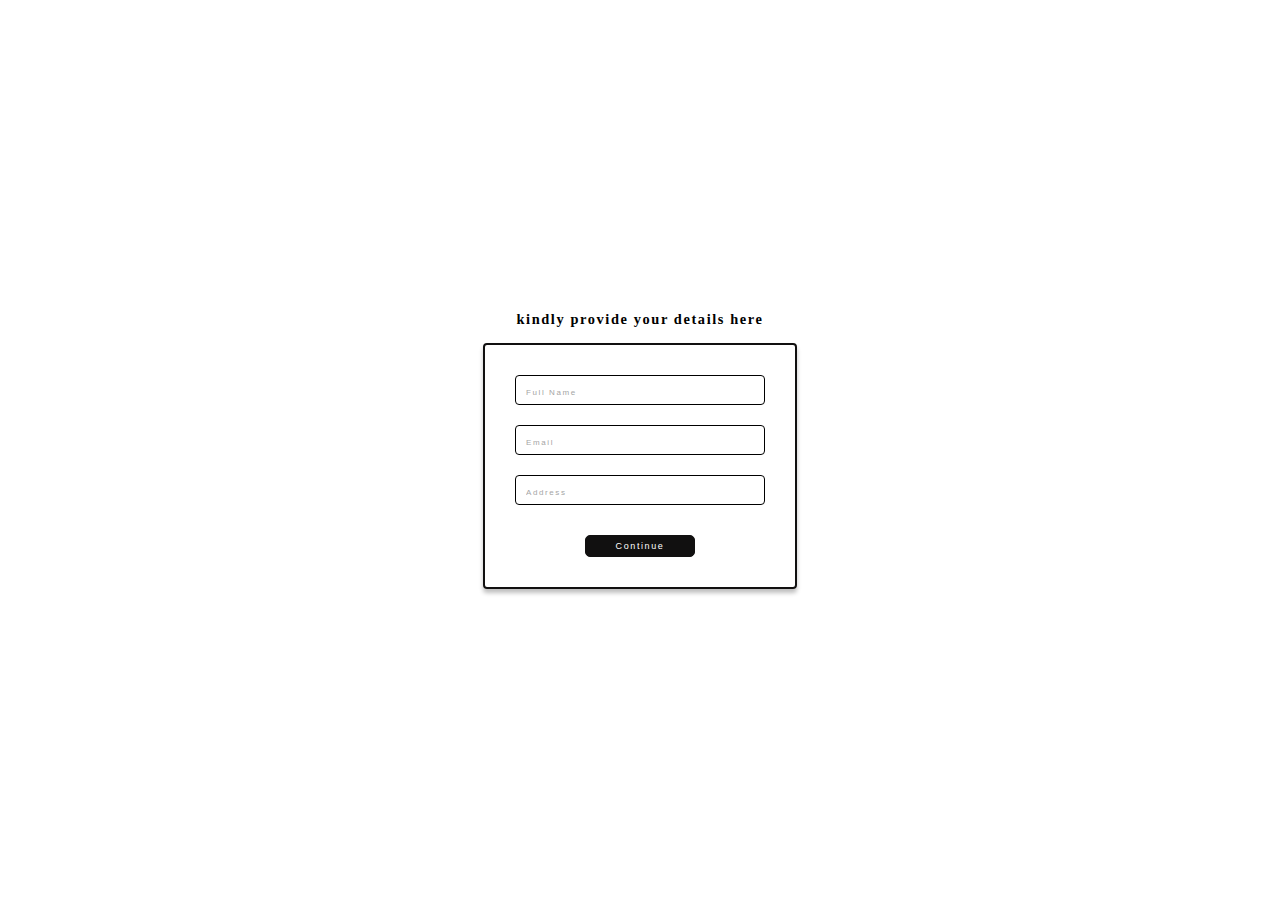
==== New folder/new.html @ 5664100d "added the New folder" ====
<!DOCTYPE html>
<html lang="en">
<head>
    <meta charset="UTF-8">
    <meta http-equiv="X-UA-Compatible" content="IE=edge">
    <meta name="viewport" content="width=device-width, initial-scale=1.0">
    <title>Document</title>
    <link rel="stylesheet" href="css/style.css">
</head>
<body>
    <div class="container">
        <div class="title">
            <h4>kindly provide your details here</h4>
        </div>
        <div class="form">
            <form>
                <input class="input-el" id="input-name" placeholder="Full name">
                <input class="input-el" id="input-mail" placeholder="email">
                <input class="input-el" id="input-addr" placeholder="address">
            </form>
            <button class="btn" id="btn-continue">Continue</button>
        </div>
    </div>

    <div class="container container-hide">
        <div class="title">
            <h4>select products below and add to cart</h4>
        </div>
        <div class="row">
            <div class="cart">
                <div class="cart-item">
                    <div class="cart-item-img">
                        <img src="images/shoe.png" alt="studded shoe">
                    </div>
                    <div class="cart-item-desc">
                        <p>elegant studded shoe</p>
                        <p>#10,000</p>
                    </div>
                    <div class="btn-center">
                        <button class="cart-item-btn">add to cart</button>
                    </div>
                </div>
            </div>

            <div class="cart">
                <div class="cart-item">
                    <div class="cart-item-img">
                        <img src="images/glasses.png" alt="studded shoe">
                    </div>
                    <div class="cart-item-desc">
                        <p>nike baseball cap</p>
                        <p>#10,000</p>
                    </div>
                    <div class="btn-center">
                        <button class="cart-item-btn">add to cart</button>
                    </div>
                </div>
            </div>

            <div class="cart">
                <div class="cart-item">
                    <div class="cart-item-img">
                        <img src="images/cap.png" alt="studded shoe">
                    </div>
                    <div class="cart-item-desc">
                        <p>beautiful sunglasses</p>
                        <p>#10,000</p>
                    </div>
                    <div class="btn-center">
                        <button class="cart-item-btn">add to cart</button>
                    </div>
                </div>
            </div>
        </div>

        <div class="col">
            <div class="table-head">
                <h2>my cart</h2>
                <h2>item(<span id="product-count">1</span>)</h2>
            </div>

            <div class="table-label">
                <h2>product</h2>
                <h2>price</h2>
                <h2>quantity</h2>
                <h2></h2>
            </div>

            <div class="table-data">
                <div class="data">
                    <p>elegant studded shoe</p>
                    <p>#10,000</p>
                    <p>1</p>
                </div>
                <button class="btn-action" id="btn-delete">X</button>
            </div>

            <div class="table-result">
                <h2>Total</h2>
                <h2>#10,000</h2>
            </div>

            <div class="btn-confirm">
                <button id="btn-complete">complete</button>
            </div>

        </div>

    </div>

    <div class="container container-hide">
        <div class="title">
            <h1>thank you oscar (o.ekeyekwu@gems-consult.com) !!!</h1>
            <p>order received and will be shipped to 2D obasa Road, ikeja Lagos</p>
        </div>
        <button class="btn" id="btn-back">back to home</button>
    <div>

    <script type="text/javascript" src="app2.js"></script>
    
</body>
</html>
---- New folder/css/style.css ----
:root {
    --blackColor: #111010;
    --others: rgb(165, 165, 165);
    --text: #fff;
}
* {
    padding: 0px;
    margin: 0px;
    box-sizing: border-box;
}

body {
    background-color: #fff;
    display: flex;
    flex-direction: column;
    justify-content: center;
    align-items: content;
    position: relative;
    width: 100%;
    height: 100vh;
    font-size: 10px;
}
/* typography */ 
 h1 {
    font-size: 1.5rem;
    letter-spacing: .1rem;
    text-transform: capitalize;
}

.title p {
    text-align: center;
    padding: 10px 0px;
    font-size: 14px;
}

.title h4 {
    text-align: center;
    margin-bottom: 15px;
    letter-spacing: .1rem;
    font-size: .9rem;
}

p {
    text-transform: capitalize;
    letter-spacing: .1rem;
    margin-bottom: 5px;
}

.input-el::placeholder {
    color: var(--others);
    letter-spacing: .1rem;
    text-transform: capitalize;
    font-size: 8px;
}

button {
    background-color: var(--blackColor);
    color: var(--text);
    text-transform: capitalize;
    letter-spacing: .1rem;
    font-size: 9px;
    border-radius: 5px;
}

/* button style */
.btn {
    padding: 5px 30px;
    border: 1px solid var(--blackColor);
    margin-top: 10px;
}

.btn-action {
    border-radius: 2px;
    border: none;
    padding: 5px;
}

.btn-confirm button {
    border-radius: 2px;
    border: none;
    padding: 5px 12px;
}

/* Layout */
.container {
    position: absolute;
    top: 50%;
    left: 50%;
    transform: translate(-50%,-50%);
}

.container-hide {
    display: none;
}
.form {
    display: flex;
    flex-direction: column;
    justify-content: center;
    align-items: center;
    padding: 30px;
    border: 2px solid var(--blackColor);
    border-radius: 4px;
    box-shadow: 0px 4px 4px rgba(0, 0, 0, 0.25);

}

.input-el {
    display: flex;
    justify-content: stretch;
    align-items: center;
    margin-bottom: 20px;
    width: 250px;
    height: 30px;
    padding: 10px;
    border-radius: 4px;
    border: 1px solid black ;
}

/* cart layout */
.row {
    display: flex;
    flex-direction: row;
    justify-content: center;
    align-items: center;
}

.cart {
    margin: 20px;
    border: 2px solid var(--blackColor);
    border-radius: 10px;
    display: flex;
    flex-direction: column;
    justify-content: center;
    align-items: center;
}

.cart-item-img img {
    width: 130px;
    height: 100px;
}

.cart-item-desc {
    margin: 8px 5px;
}

.btn-center {
    display: flex;
    justify-content: center;
    align-items: center;
    margin-bottom: 8px;

}

.cart-item-btn {
    background-color: var(--blackColor);
    border-bottom-left-radius: 5px;
    border-bottom-right-radius: 5px;
    color: var(--text);
    padding: 5px 10px;
    border: 1px solid var(--blackColor);
    box-shadow: 0px 4px 4px rgba(0, 0, 0, 0.25);
}

.col {
    display: flex;
    flex-direction: column;
    padding: 5px 10px;
    width: 900px;
    height: auto;
    border: 1px solid black;
    border-radius: 10px;
}

.table-head,
.table-label {
    display: flex;
    flex-direction: row;
    justify-content: space-between;
}

.table-head {
    border-bottom: 1px solid var(--others);
    padding: 5px 0px;
}
.table-label {
    margin-top: 15px;
}

.table-data {
    justify-content: space-between;
    display: flex;
    flex-direction: row;
    margin-top: 10px;
}

.table-result,
.btn-confirm {
    display: flex;
    justify-content: flex-end;
    align-items: center;
    margin-top: 10px;
}

.table-result h2:nth-child(1) {
    margin-right: 220px;
}

.data {
    display: flex;
    flex-direction: row;
    justify-content: space-between;
}

.data p:nth-child(2) {
    margin-left: 180px;
}

.data p:nth-child(3) {
    margin-left: 240px;
}



.success {
    display: flex;
    justify-content: center;
    align-items: center;
}
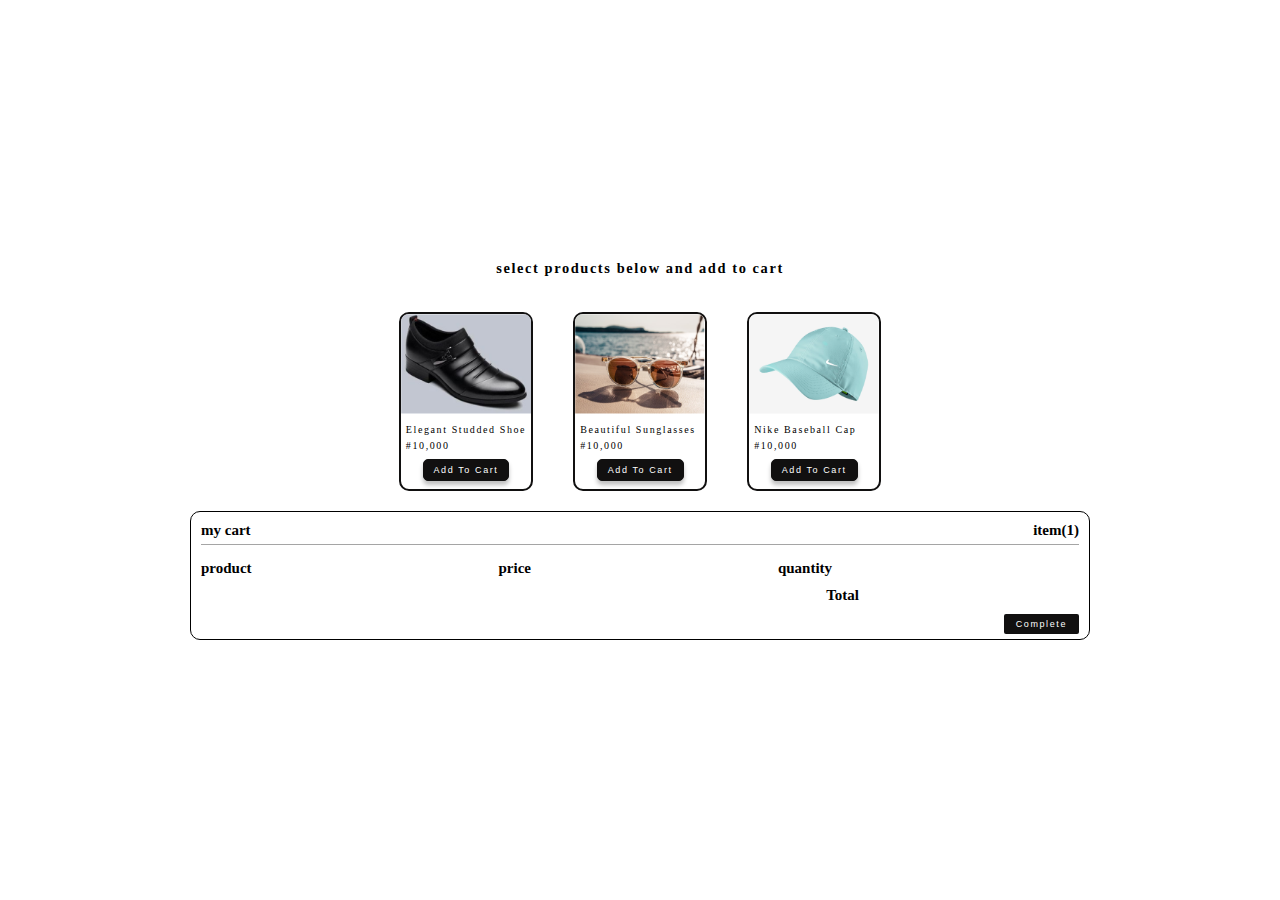
==== commit c0bc046e: "added validation codes" ====
--- a/New folder/new.html
+++ b/New folder/new.html
@@ -8,21 +8,22 @@
     <link rel="stylesheet" href="css/style.css">
 </head>
 <body>
-    <div class="container">
+    <div class="container container-hide">
         <div class="title">
             <h4>kindly provide your details here</h4>
         </div>
         <div class="form">
-            <form>
+            <form id="login">
                 <input class="input-el" id="input-name" placeholder="Full name">
                 <input class="input-el" id="input-mail" placeholder="email">
                 <input class="input-el" id="input-addr" placeholder="address">
+                <input type="submit" class="btn" id="btn-continue" value="continue">
             </form>
-            <button class="btn" id="btn-continue">Continue</button>
+            
         </div>
     </div>
 
-    <div class="container container-hide">
+    <div class="container">
         <div class="title">
             <h4>select products below and add to cart</h4>
         </div>
@@ -45,10 +46,10 @@
             <div class="cart">
                 <div class="cart-item">
                     <div class="cart-item-img">
-                        <img src="images/glasses.png" alt="studded shoe">
+                        <img src="images/glasses.png" alt="sun glasses">
                     </div>
                     <div class="cart-item-desc">
-                        <p>nike baseball cap</p>
+                        <p>beautiful sunglasses</p>
                         <p>#10,000</p>
                     </div>
                     <div class="btn-center">
@@ -60,10 +61,10 @@
             <div class="cart">
                 <div class="cart-item">
                     <div class="cart-item-img">
-                        <img src="images/cap.png" alt="studded shoe">
+                        <img src="images/cap.png" alt="baseball cap">
                     </div>
                     <div class="cart-item-desc">
-                        <p>beautiful sunglasses</p>
+                        <p>nike baseball cap</p>
                         <p>#10,000</p>
                     </div>
                     <div class="btn-center">
@@ -86,32 +87,31 @@
                 <h2></h2>
             </div>
 
-            <div class="table-data">
+            <!-- <div class="table-data">
                 <div class="data">
                     <p>elegant studded shoe</p>
                     <p>#10,000</p>
                     <p>1</p>
                 </div>
                 <button class="btn-action" id="btn-delete">X</button>
-            </div>
+            </div> -->
 
             <div class="table-result">
                 <h2>Total</h2>
-                <h2>#10,000</h2>
+                <!--<h2>#10,000</h2>-->
             </div>
+            
+            <div class="btn-confirm">
+            <button id="btn-complete">complete</button>
+        </div>
+        </div>
+        
 
-            <div class="btn-confirm">
-                <button id="btn-complete">complete</button>
-            </div>
-
-        </div>
 
     </div>
 
     <div class="container container-hide">
-        <div class="title">
-            <h1>thank you oscar (o.ekeyekwu@gems-consult.com) !!!</h1>
-            <p>order received and will be shipped to 2D obasa Road, ikeja Lagos</p>
+        <div class="title" id = "message">
         </div>
         <button class="btn" id="btn-back">back to home</button>
     <div>
--- a/New folder/css/style.css
+++ b/New folder/css/style.css
@@ -22,7 +22,7 @@
 }
 /* typography */ 
  h1 {
-    font-size: 1.5rem;
+    font-size: 1.2rem;
     letter-spacing: .1rem;
     text-transform: capitalize;
 }
@@ -64,9 +64,18 @@
 
 /* button style */
 .btn {
+    color: var(--text);
+    background-color: var(--blackColor);
     padding: 5px 30px;
     border: 1px solid var(--blackColor);
     margin-top: 10px;
+}
+
+#btn-continue {
+    position: absolute;
+    top: 88%;
+    left: 50%;
+    transform: translate(-50%,-50%);
 }
 
 .btn-action {
@@ -227,3 +236,6 @@
     align-items: center;
 }
 
+#input-error {
+    color: red;
+}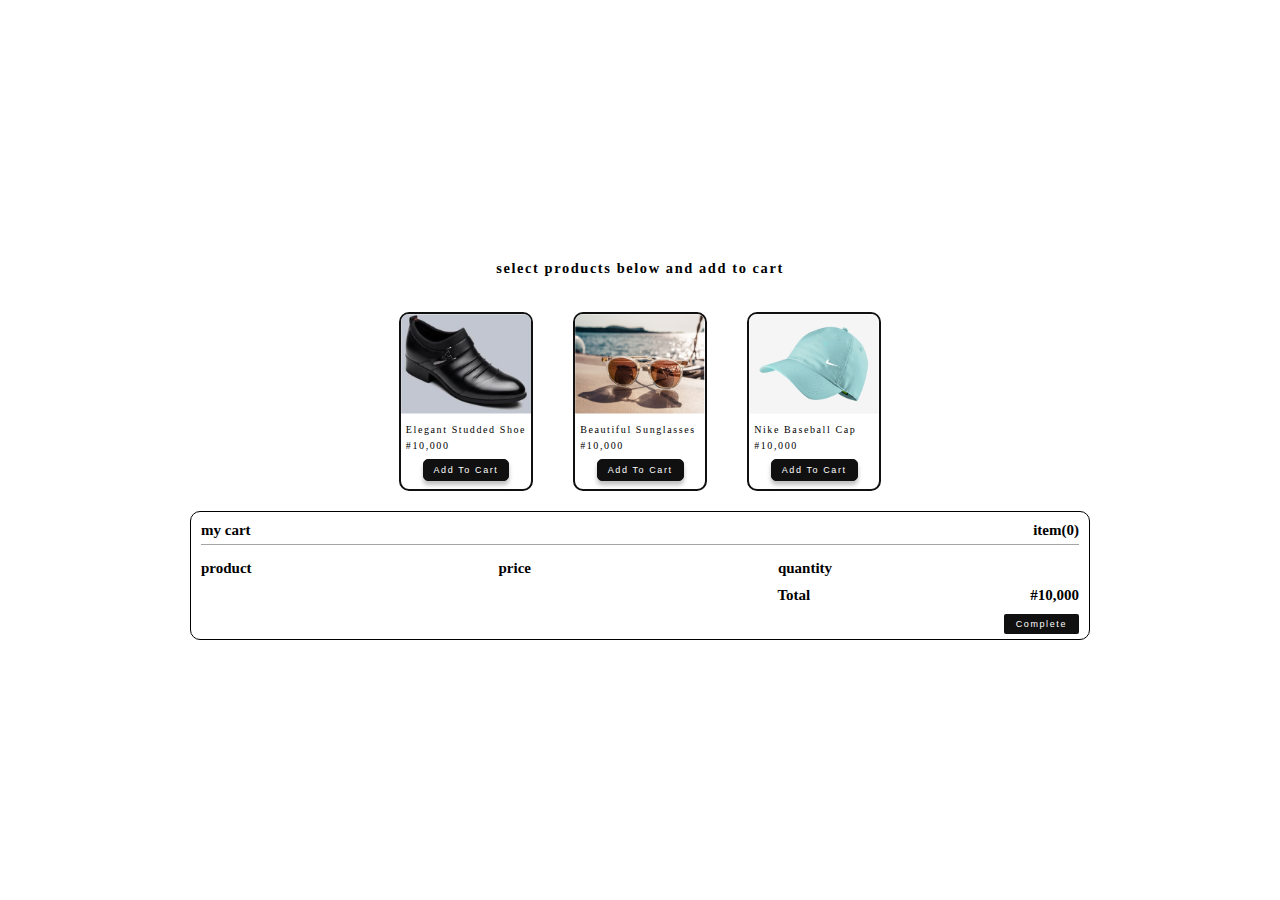
==== commit 19588724: "updated the codes; bugs still exist" ====
--- a/New folder/new.html
+++ b/New folder/new.html
@@ -77,7 +77,7 @@
         <div class="col">
             <div class="table-head">
                 <h2>my cart</h2>
-                <h2>item(<span id="product-count">1</span>)</h2>
+                <h2>item(<span id="product-count">0</span>)</h2>
             </div>
 
             <div class="table-label">
@@ -86,24 +86,42 @@
                 <h2>quantity</h2>
                 <h2></h2>
             </div>
-
-            <!-- <div class="table-data">
+ 
+            <!--<div class="table-data">
                 <div class="data">
                     <p>elegant studded shoe</p>
                     <p>#10,000</p>
                     <p>1</p>
                 </div>
                 <button class="btn-action" id="btn-delete">X</button>
-            </div> -->
+            </div>
+
+            <div class="table-data">
+                <div class="data">
+                    <p>elegant studded shoe</p>
+                    <p>#10,000</p>
+                    <p>1</p>
+                </div>
+                <button class="btn-action" id="btn-delete">X</button>
+            </div>
+
+            <div class="table-data">
+                <div class="data">
+                    <p>elegant studded shoe</p>
+                    <p>#10,000</p>
+                    <p>1</p>
+                </div>
+                <button class="btn-action" id="btn-delete">X</button>
+            </div>-->
 
             <div class="table-result">
                 <h2>Total</h2>
-                <!--<h2>#10,000</h2>-->
+                <h2>#10,000</h2>
             </div>
             
             <div class="btn-confirm">
-            <button id="btn-complete">complete</button>
-        </div>
+                <button id="btn-complete">complete</button>
+            </div>
         </div>
         
 
--- a/New folder/css/style.css
+++ b/New folder/css/style.css
@@ -199,7 +199,7 @@
     justify-content: space-between;
     display: flex;
     flex-direction: row;
-    margin-top: 10px;
+    margin-top: 15px;
 }
 
 .table-result,
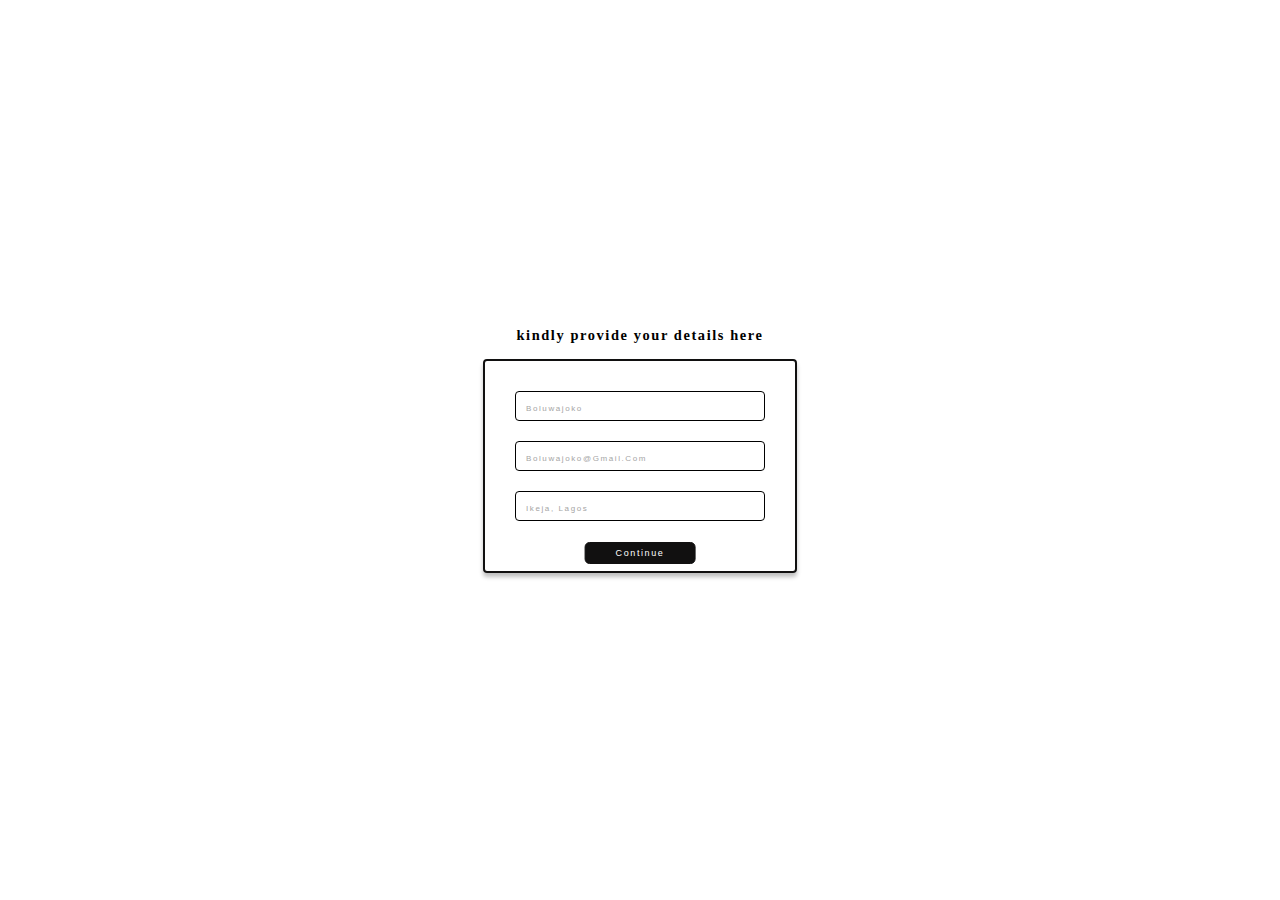
==== commit 084a8a0c: "Refactored the js codes. All looking good now" ====
--- a/New folder/new.html
+++ b/New folder/new.html
@@ -8,22 +8,34 @@
     <link rel="stylesheet" href="css/style.css">
 </head>
 <body>
-    <div class="container container-hide">
+    <div class="container">
         <div class="title">
             <h4>kindly provide your details here</h4>
         </div>
         <div class="form">
             <form id="login">
-                <input class="input-el" id="input-name" placeholder="Full name">
-                <input class="input-el" id="input-mail" placeholder="email">
-                <input class="input-el" id="input-addr" placeholder="address">
-                <input type="submit" class="btn" id="btn-continue" value="continue">
+                <div class="form-container">
+                    <input class="input-el" id="input-name" placeholder="boluwajoko">
+                    <big></big>
+                </div>
+
+                <div class="form-container">
+                    <input class="input-el" id="input-mail" placeholder="boluwajoko@gmail.com">
+                    <big></big>
+                </div>
+
+                <div class="form-container">
+                    <input class="input-el" id="input-addr" placeholder="ikeja, lagos">
+                    <big></big>
+                </div>
+
+                <button type="submit" class="btn" id="btn-continue">continue</button>
             </form>
             
         </div>
     </div>
 
-    <div class="container">
+    <div class="container container-hide">
         <div class="title">
             <h4>select products below and add to cart</h4>
         </div>
--- a/New folder/css/style.css
+++ b/New folder/css/style.css
@@ -113,11 +113,14 @@
 
 }
 
+.form-container {
+    margin-bottom: 20px;
+}
+
 .input-el {
     display: flex;
     justify-content: stretch;
     align-items: center;
-    margin-bottom: 20px;
     width: 250px;
     height: 30px;
     padding: 10px;
@@ -236,6 +239,13 @@
     align-items: center;
 }
 
-#input-error {
+.error-mssg {
     color: red;
+}
+.input-error {
+    border: 1px solid red;
+}
+
+.input-success {
+    border: 1px solid green;
 }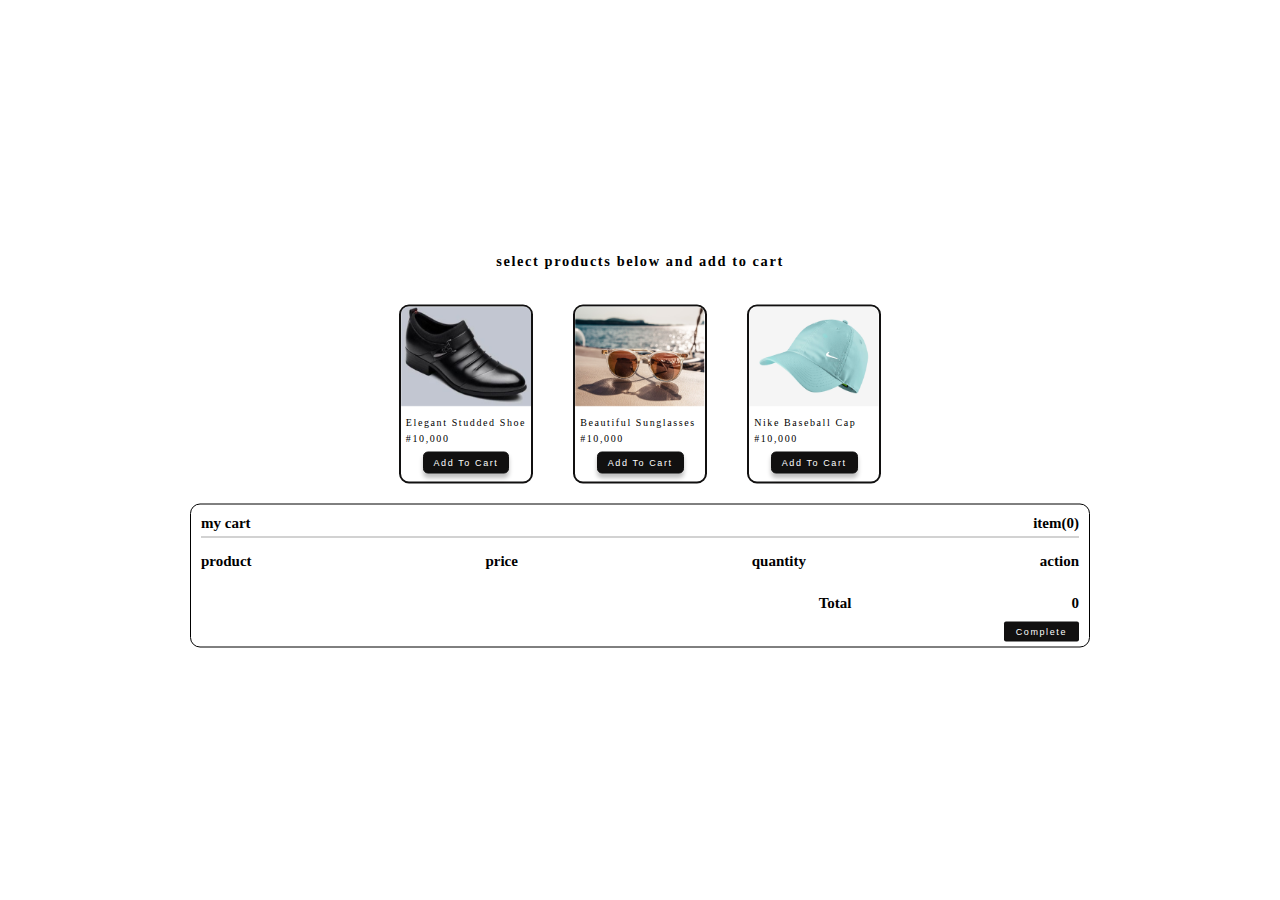
==== commit 778fdb42: "updated the code using localstorage" ====
--- a/New folder/new.html
+++ b/New folder/new.html
@@ -8,7 +8,7 @@
     <link rel="stylesheet" href="css/style.css">
 </head>
 <body>
-    <div class="container">
+    <div class="container  container-hide">
         <div class="title">
             <h4>kindly provide your details here</h4>
         </div>
@@ -35,7 +35,7 @@
         </div>
     </div>
 
-    <div class="container container-hide">
+    <div class="container">
         <div class="title">
             <h4>select products below and add to cart</h4>
         </div>
@@ -96,39 +96,15 @@
                 <h2>product</h2>
                 <h2>price</h2>
                 <h2>quantity</h2>
-                <h2></h2>
-            </div>
- 
-            <!--<div class="table-data">
-                <div class="data">
-                    <p>elegant studded shoe</p>
-                    <p>#10,000</p>
-                    <p>1</p>
-                </div>
-                <button class="btn-action" id="btn-delete">X</button>
+                <h2>action</h2>
             </div>
 
-            <div class="table-data">
-                <div class="data">
-                    <p>elegant studded shoe</p>
-                    <p>#10,000</p>
-                    <p>1</p>
-                </div>
-                <button class="btn-action" id="btn-delete">X</button>
+            <div class="table-data-container">
             </div>
-
-            <div class="table-data">
-                <div class="data">
-                    <p>elegant studded shoe</p>
-                    <p>#10,000</p>
-                    <p>1</p>
-                </div>
-                <button class="btn-action" id="btn-delete">X</button>
-            </div>-->
 
             <div class="table-result">
                 <h2>Total</h2>
-                <h2>#10,000</h2>
+                <h2 id="amount">0</h2>
             </div>
             
             <div class="btn-confirm">
@@ -146,7 +122,7 @@
         <button class="btn" id="btn-back">back to home</button>
     <div>
 
-    <script type="text/javascript" src="app2.js"></script>
+    <script type="text/javascript" src="main.js"></script>
     
 </body>
 </html>--- a/New folder/css/style.css
+++ b/New folder/css/style.css
@@ -195,16 +195,16 @@
     padding: 5px 0px;
 }
 .table-label {
-    margin-top: 15px;
+    margin: 15px 0px;
 }
 
 .table-data {
     justify-content: space-between;
     display: flex;
     flex-direction: row;
-    margin-top: 15px;
-}
-
+    margin: 10px 0px;
+}
+ 
 .table-result,
 .btn-confirm {
     display: flex;
@@ -221,17 +221,9 @@
     display: flex;
     flex-direction: row;
     justify-content: space-between;
-}
-
-.data p:nth-child(2) {
-    margin-left: 180px;
-}
-
-.data p:nth-child(3) {
-    margin-left: 240px;
-}
-
-
+    align-items: center;
+    margin: 15px 0px;
+}
 
 .success {
     display: flex;
@@ -248,4 +240,17 @@
 
 .input-success {
     border: 1px solid green;
+}
+
+#quantity-container {
+    display: flex;
+    flex-direction: row;
+    justify-content: center;
+    align-items: center;
+    gap: 10px;
+}
+
+#quantity-container button {
+    padding: 2px 5px;
+    border: none;
 }